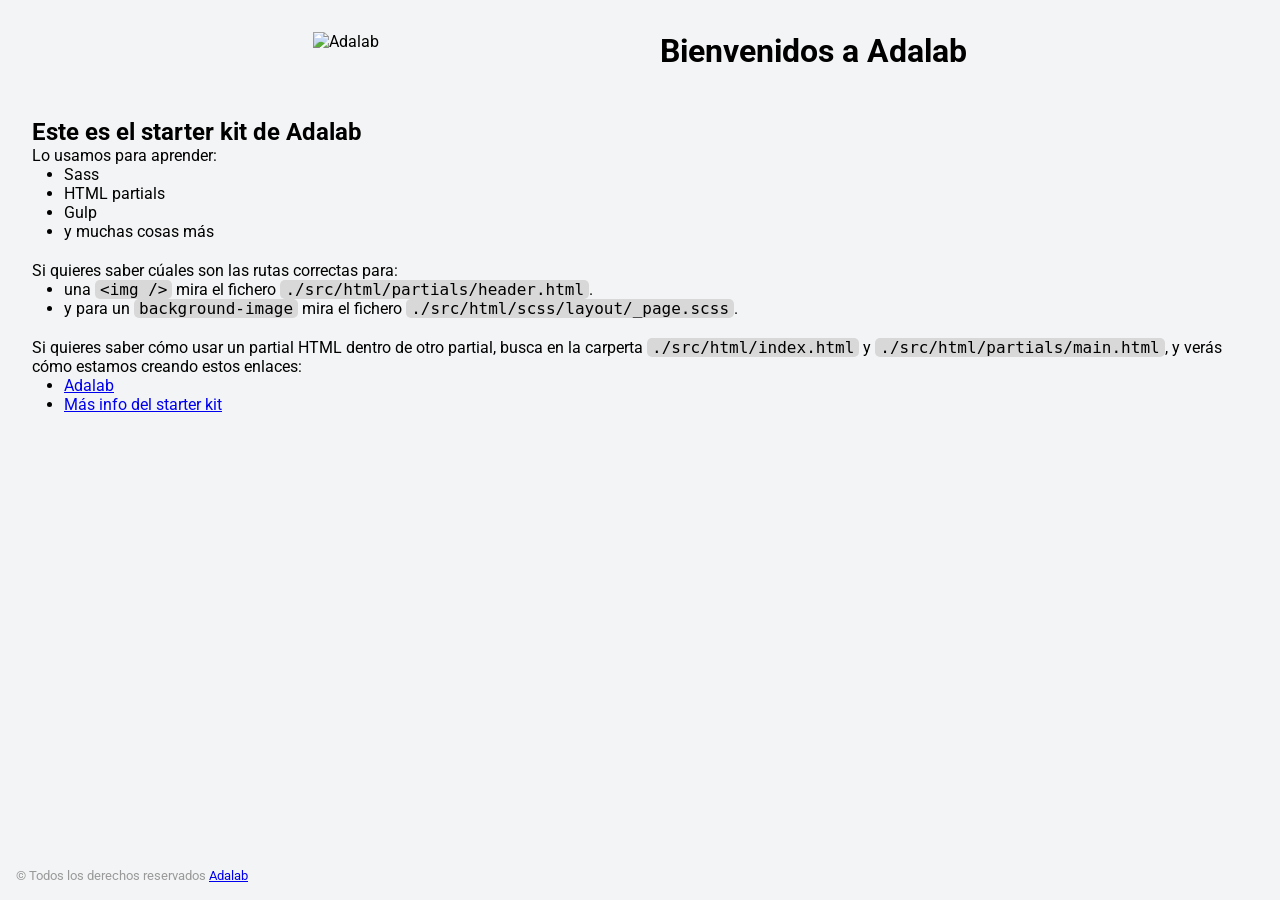
==== docs/index.html @ 15d2f2ea "Adalab web starter Kit" ====
<!DOCTYPE html>
<html lang="es">
  <head>
    <meta charset="UTF-8" />
    <meta name="viewport" content="width=device-width, initial-scale=1" />
    <title>Adalab Web Starter Kit</title>
    <link href="https://fonts.googleapis.com/css?family=Roboto&display=swap" rel="stylesheet" />
    
    <link rel="icon" href="./images/favicon.png" />
    <link rel="stylesheet" href="./assets/main-62015576.css">
  </head>

  <body>
    <div class="page">
      <header class="page__header">
  <img src="./images/logo-adalab.png" alt="Adalab">
  <h1>Bienvenidos a Adalab</h1>
</header>

      <main class="page__main">
  <h2>Este es el starter kit de Adalab</h2>
  <p>Lo usamos para aprender:</p>
  <ul class="main__list">
    <li>Sass</li>
    <li>HTML partials</li>
    <li>Gulp</li>
    <li>y muchas cosas más</li>
  </ul>
  <p>Si quieres saber cúales son las rutas correctas para:</p>
  <ul class="main__list">
    <li>
      una <code class="code">&lt;img /&gt;</code> mira el fichero
      <code class="code">./src/html/partials/header.html</code>.
    </li>
    <li>
      y para un <code class="code">background-image</code> mira el fichero
      <code class="code">./src/html/scss/layout/_page.scss</code>.
    </li>
  </ul>
  <p>
    Si quieres saber cómo usar un partial HTML dentro de otro partial, busca en la carperta
    <code class="code">./src/html/index.html</code> y
    <code class="code">./src/html/partials/main.html</code>, y verás cómo estamos creando estos
    enlaces:
  </p>
  <ul class="main__list">
    <li>
      <a class="link__adalab" href="https://adalab.es">Adalab</a>

    </li>
    <li>
      <a class="{=$aClass}" href="./more-info.html">Más info del starter kit</a>

    </li>
  </ul>
</main>

      <footer class="page__footer">
  <small>
    &copy; Todos los derechos reservados
    <a class="link__adalab" href="https://adalab.es">Adalab</a>

  </small>
</footer>

    </div>
    <script src="./js/main.js"></script>
  </body>
</html>
---- docs/assets/main-62015576.css ----
*{box-sizing:border-box;margin:0;padding:0}.code{font-size:16px;background:#d8d8d8;padding:0 5px;border-radius:5px}.link__adalab:hover{background-color:#099d8d;color:#fff}.link__github:hover{background-color:#ccc;color:#000}body{padding:2rem;height:100vh;background-image:url(../images/bg-adalab.png);background-color:#f3f4f5;font-family:Roboto,sans-serif}.page__header{display:flex;justify-content:space-evenly;margin-bottom:3rem}.page__footer{position:fixed;left:0;bottom:0;width:100vw;padding:1rem;color:#999}.main__list{padding-left:2rem;padding-bottom:20px}
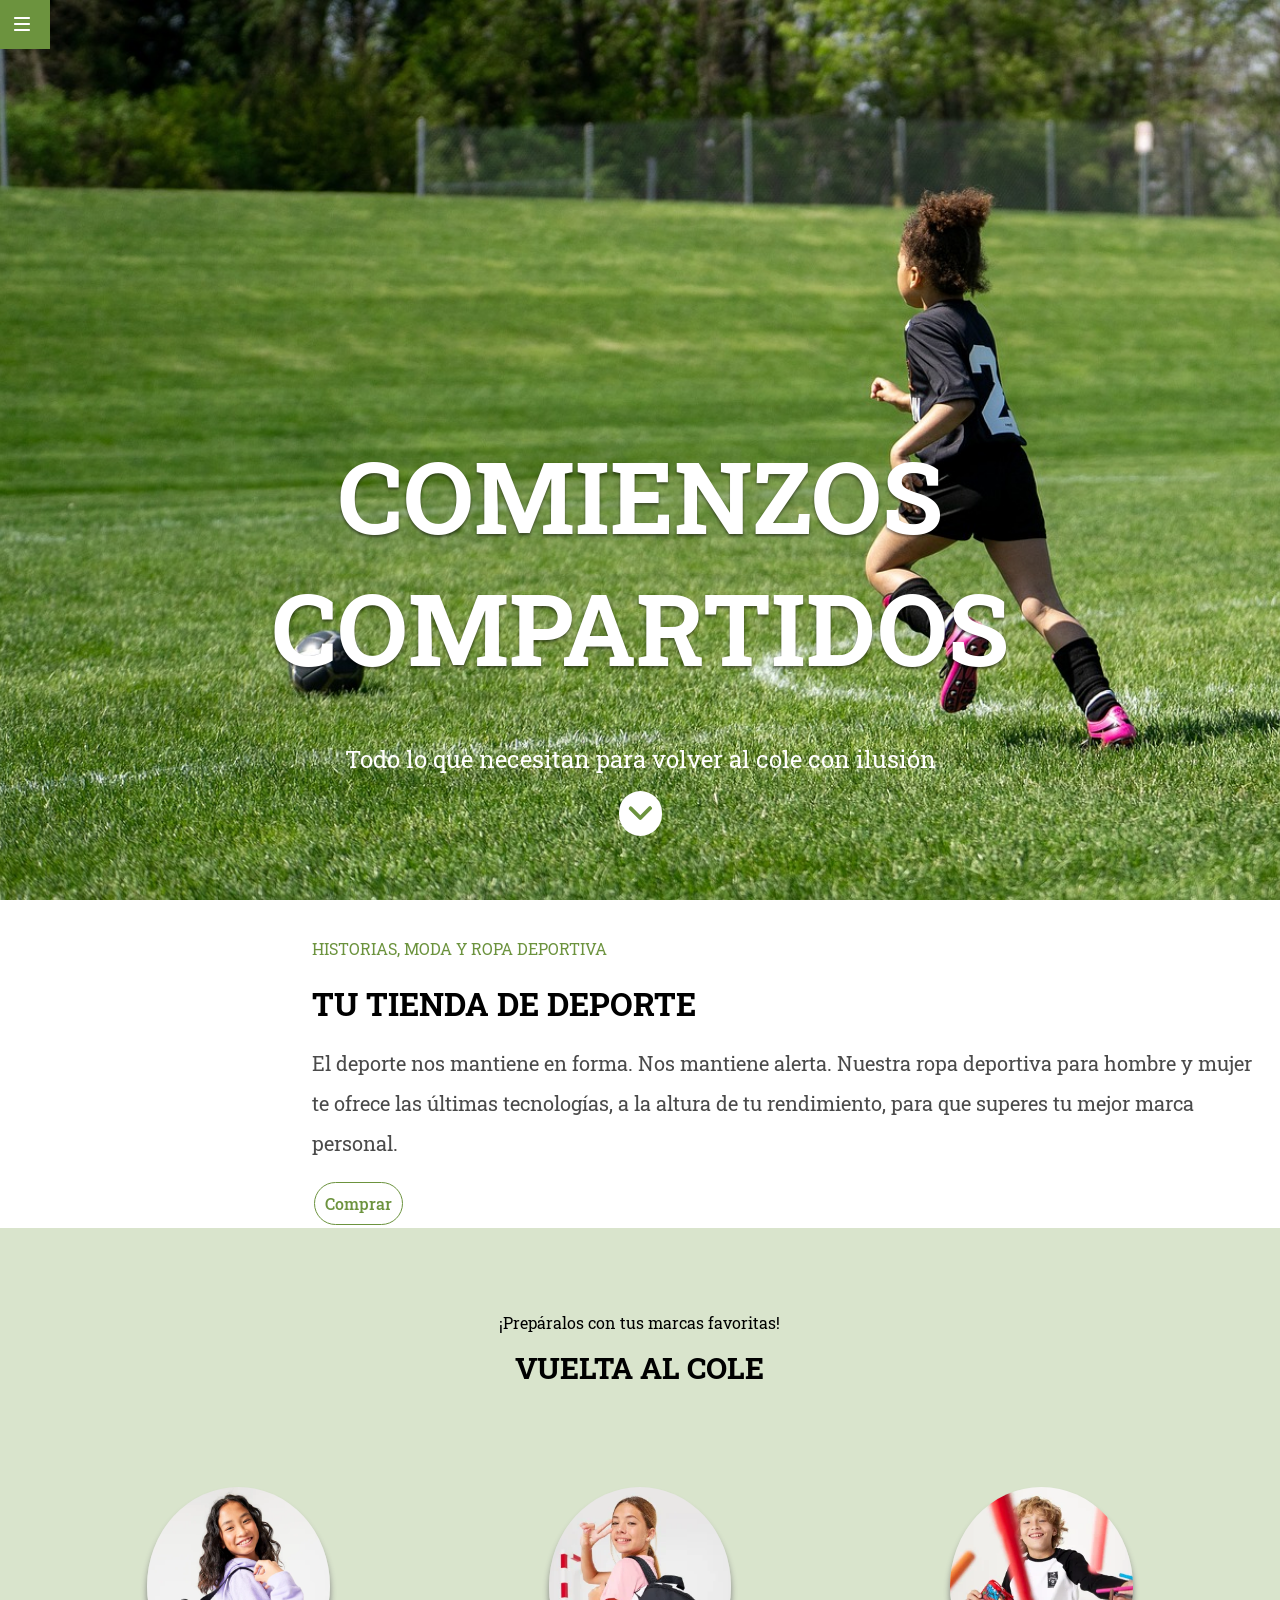
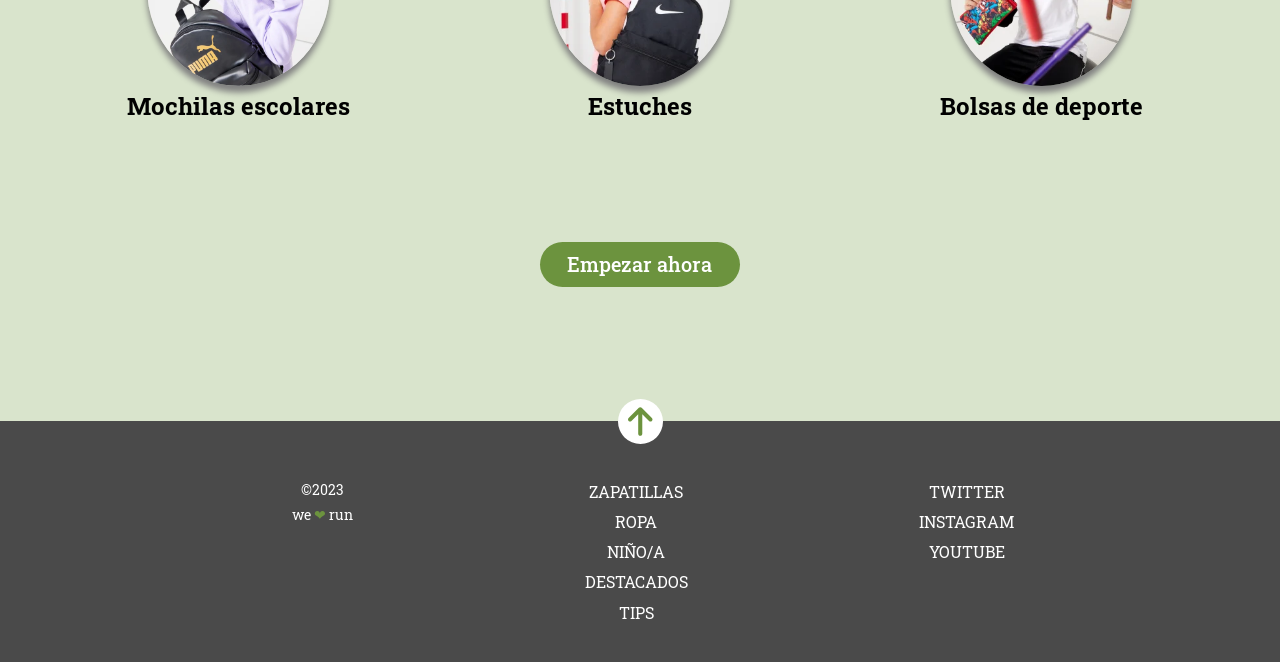
==== commit f2bbad91: "Deployed new version of the page to production" ====
--- a/docs/index.html
+++ b/docs/index.html
@@ -1,69 +1,125 @@
 <!DOCTYPE html>
-<html lang="es">
-  <head>
-    <meta charset="UTF-8" />
-    <meta name="viewport" content="width=device-width, initial-scale=1" />
-    <title>Adalab Web Starter Kit</title>
-    <link href="https://fonts.googleapis.com/css?family=Roboto&display=swap" rel="stylesheet" />
+<html lang="en">
+<head>
+  <meta charset="UTF-8">
+  <meta name="viewport" content="width=device-width, initial-scale=1.0">
+  <title>Primer Proyecto</title>
+  
+  <link rel="preconnect" href="https://fonts.googleapis.com">
+  <link rel="preconnect" href="https://fonts.gstatic.com" crossorigin>
+  <link href="https://fonts.googleapis.com/css2?family=Playfair:ital,opsz,wght@0,5..1200,300..900;1,5..1200,300..900&family=Raleway:ital,wght@0,100..900;1,100..900&family=Roboto+Slab:wght@100..900&family=Roboto:ital,wght@0,100;0,300;0,400;0,500;0,700;0,900;1,100;1,300;1,400;1,500;1,700;1,900&display=swap" rel="stylesheet">
+  
+
+  <link rel="stylesheet" href="./assets/index-b2ffa07c.css">
+</head>
+<body>
+  <header class="header" id="header">
+
+        <nav class="header__menu">
+            <a href="https://adalab.es/">
+                <img src="images/ico-menu.svg" alt="Menú de navegación">
+            </a>
+        </nav>
     
-    <link rel="icon" href="./images/favicon.png" />
-    <link rel="stylesheet" href="./assets/main-62015576.css">
-  </head>
+        <section class="header__hero">
+            <h1 class="header__hero--title">COMIENZOS COMPARTIDOS</h1>
+                <p class="header__hero--text">Todo lo que necesitan para volver al cole con ilusión</p>
+            <div>
+                <a href="#cole">
+                <img class="scroll-down" src="images/ico-scroll-down.svg" alt="Enlace VUELTA AL COLE " name="cole"></a>
+            </div>
+        </section>
+    
+    </header>
+  <main>
 
-  <body>
-    <div class="page">
-      <header class="page__header">
-  <img src="./images/logo-adalab.png" alt="Adalab">
-  <h1>Bienvenidos a Adalab</h1>
-</header>
+    <section class="section1" >
 
-      <main class="page__main">
-  <h2>Este es el starter kit de Adalab</h2>
-  <p>Lo usamos para aprender:</p>
-  <ul class="main__list">
-    <li>Sass</li>
-    <li>HTML partials</li>
-    <li>Gulp</li>
-    <li>y muchas cosas más</li>
-  </ul>
-  <p>Si quieres saber cúales son las rutas correctas para:</p>
-  <ul class="main__list">
-    <li>
-      una <code class="code">&lt;img /&gt;</code> mira el fichero
-      <code class="code">./src/html/partials/header.html</code>.
-    </li>
-    <li>
-      y para un <code class="code">background-image</code> mira el fichero
-      <code class="code">./src/html/scss/layout/_page.scss</code>.
-    </li>
-  </ul>
-  <p>
-    Si quieres saber cómo usar un partial HTML dentro de otro partial, busca en la carperta
-    <code class="code">./src/html/index.html</code> y
-    <code class="code">./src/html/partials/main.html</code>, y verás cómo estamos creando estos
-    enlaces:
-  </p>
-  <ul class="main__list">
-    <li>
-      <a class="link__adalab" href="https://adalab.es">Adalab</a>
+        
+            <p class="section1__subtitle">HISTORIAS, MODA Y ROPA DEPORTIVA</p>
+        
 
-    </li>
-    <li>
-      <a class="{=$aClass}" href="./more-info.html">Más info del starter kit</a>
+        
+        <h2 class="section1__title">TU TIENDA DE DEPORTE</h2>
+            <p class="section1__text">El deporte nos mantiene en forma. Nos mantiene alerta. Nuestra ropa deportiva para hombre y mujer te ofrece las últimas tecnologías, a la altura de tu rendimiento, para que superes tu mejor marca personal.</p>
+        
 
-    </li>
-  </ul>
+        <div class="buttom">
+            <a class="section1__buttom" href="https://adalab.es">Comprar</a>
+        </div>
+
+
+    
+
+    </section>
+
+
+
+
+
+
+    <section class="section2" id="cole">
+        
+        <div class="section2__title">
+            <p class="p-section2">¡Prepáralos con tus marcas favoritas!</p>
+            <h3 class="h3-section2"> VUELTA AL COLE</h3>
+        </div>
+
+            <article>
+                <img class="section2__img"  src="images/lpbts-mod05-img01-desk.png" alt="Chica con una mochila">
+                <h4 class="section2__subtitle">Mochilas escolares</h4>
+            </article>
+
+            <article>
+                <img class="section2__img"   src="images/lpbts-mod05-img03-mob.png" alt="Chico con estuches">
+                <h4 class="section2__subtitle">Estuches</h4>
+            </article>
+
+            <article>
+                <img  class="section2__img"  src="images/lpbts-mod05-img04-mob.png" alt="Chica con bolsa">
+                <h4 class="section2__subtitle">Bolsas de deporte</h4>
+            </article>
+
+            <a class="section2__buttom" href="https://adalab.es">Empezar ahora</a>
+                
+    </section>
+
+    
+    <a class="arrow" href="#header">
+    <div class="arrow__buttom">
+        <img class="arrow__img" src="images/ico-arrow.svg" alt="Enlace lleva al inicio">
+        </div>
+    </a>
+
+    
 </main>
+  <footer class="footer">
 
-      <footer class="page__footer">
-  <small>
-    &copy; Todos los derechos reservados
-    <a class="link__adalab" href="https://adalab.es">Adalab</a>
 
-  </small>
-</footer>
+    <nav>
+      <ul class="footer__list">
+        <li><a class="footer__list--link" href="https://adalab.es">Zapatillas</a></li>
+        <li><a class="footer__list--link" href="https://adalab.es">Ropa</a></li>
+        <li><a class="footer__list--link" href="https://adalab.es">Niño/a</a></li>
+        <li><a class="footer__list--link" href="https://adalab.es">Destacados</a></li>
+        <li><a class="footer__list--link" href="https://adalab.es">Tips</a></li>
+      </ul>
+    </nav>
+  
+    <nav>
+      <ul class="footer__list">
+        <li><a class="footer__list--link" href="https://adalab.es">Twitter</a></li>
+        <li><a class="footer__list--link" href="https://adalab.es">Instagram</a></li>
+        <li><a class="footer__list--link" href="https://adalab.es">Youtube</a></li>
+      </ul>
+    </nav>
+  
+    <div class="copy">
+      <p>&copy;2023</p>
+      <p>we <span>❤︎</span> run</p>
+    </div>
+  
+  </footer>
+</body>
+</html>
 
-    </div>
-    <script src="./js/main.js"></script>
-  </body>
-</html>
--- a/docs/assets/index-b2ffa07c.css
+++ b/docs/assets/index-b2ffa07c.css
@@ -0,0 +1 @@
+*{box-sizing:border-box;margin:0;padding:0}body{font-family:Roboto Slab,serif;font-optical-sizing:auto}.arrow{display:flex;justify-content:center;align-items:center;position:relative;animation:wiggle 3s linear infinite}.arrow__buttom{width:45px;height:45px;background-color:#fff;border-radius:25px;position:absolute;display:flex;justify-content:center}.arrow__img{width:25px}.header{width:100vw;height:100vh;background-image:url(../images/cover.jpeg);background-size:cover;background-position:center;display:flex;flex-direction:column;justify-content:flex-end}.header__menu{background-color:#6c933e;width:50px;padding:14px;position:fixed;top:0;left:0}.header__hero{display:flex;flex-direction:column;justify-content:center;align-items:center;padding-bottom:45px;text-align:center}.header__hero--title{font-family:Roboto Slab,serif;text-transform:uppercase;font-size:1.875em;color:#fff;line-height:50px;text-shadow:0 2px 3px rgba(0,0,0,.5);max-width:456px}.header__hero--text{font-family:Roboto Slab,serif;color:#fff;font-size:1rem;padding:0 16px 16px}.scroll-down{width:43px;height:40px;background-color:#fff;padding:9px;border-radius:25px}@media (min-width: 768px){.header__hero--title{font-size:4.688rem;line-height:100px;padding-bottom:50px;max-width:750px}.header__hero--text{font-size:1.5rem}.scroll-down{width:43px;height:45px}}@media (min-width: 1200px){.header__hero{padding-bottom:60px}.header__hero--title{font-size:6.25rem;line-height:132px;max-width:1521px}}.section1{display:grid;grid-template-columns:1fr;padding:34px 12px 2px 13px}.section1__subtitle{color:#6c933e;font-family:Roboto Slab,serif;font-size:.875rem;padding:0 0 0 13px}.section1__title{font-family:Roboto Slab,serif;font-size:1.6rem;text-transform:capitalize;padding:0 12px 0 13px}.section1__text{font-family:Roboto Slab,serif;color:#4a4a4a;font-size:1.125rem;line-height:2;padding:0 12px 0 16px}.section1__buttom{padding:10px;width:16rem;height:4.5rem;color:#6c933e;background-color:#fff;border-radius:3rem;border:1px solid #6c933e;font-family:Roboto Slab,serif;font-size:1rem;font-weight:500;margin:125px 0 41px 16px;text-decoration:none;line-height:45px;text-align:center;grid-column:2/2;grid-row:4/4}.section1__buttom:hover{background-color:#6c933e;color:#fff;transition:all .4s ease-in-out;transform:scale(1.2)}@media (min-width: 768px){.section1{gap:18px}.section1__subtitle{font-size:1rem;line-height:1.88;padding-left:37px}.section1__title{font-size:2rem;padding-left:37px}.section1__text{font-size:1.25rem;padding-left:37px}.section1__buttom{margin:0 0 51px 39px}}@media (min-width: 1200px){.section1{padding-left:275px}}.section2{background-color:#d9e4cc;display:grid;grid-template-columns:1fr;grid-template-rows:1fr 1fr 1fr 1fr;text-align:center;align-items:center;gap:24px;padding:0 50px 40px}.section2__title{font-size:1.25rem;line-height:1.5}.section2__subtitle{font-size:1.125rem}.section2__img{width:11.4rem;height:12.4rem;border-radius:50%;object-fit:cover;box-shadow:0 .4rem .4rem gray}.section2__buttom{color:#fff;background-color:#6c933e;width:200px;font-size:1.25rem;font-weight:500;line-height:2.25;border-radius:25px;margin:auto;text-decoration:none}.section2__buttom:hover{transition:all .4s ease-in-out;transform:scale(1.2)}.p-section2{font-size:16px}.h3-section2{font-size:30px}@media (min-width: 768px){.section2{grid-template-columns:1fr 1fr 1fr;grid-template-rows:1fr 1fr 1fr;gap:25px}.section2__title{font-size:1.75rem;line-height:45px;grid-column:span 3}.section2__subtitle{font-size:1.5rem}.section2__text{font-size:1.25rem}.section2 .section2__buttom{grid-column:span 3}}.footer{background-color:#4a4a4a;font-family:Roboto Slab,serif;text-align:center;display:flex;flex-direction:column;gap:35px;padding-top:65px;line-height:1.8}.footer__list{font-size:1rem;line-height:1.88;list-style:none}.footer__list--link{text-transform:uppercase;color:#fff;text-decoration:none}.copy{padding-bottom:36px;color:#fff;font-size:.875rem}.copy span{color:#6c933e}@media (min-width: 768px){.footer{flex-direction:row;justify-content:space-evenly;padding:56px 69px 34px 95px}.copy{order:-1}.footer_nav{text-decoration:none}}
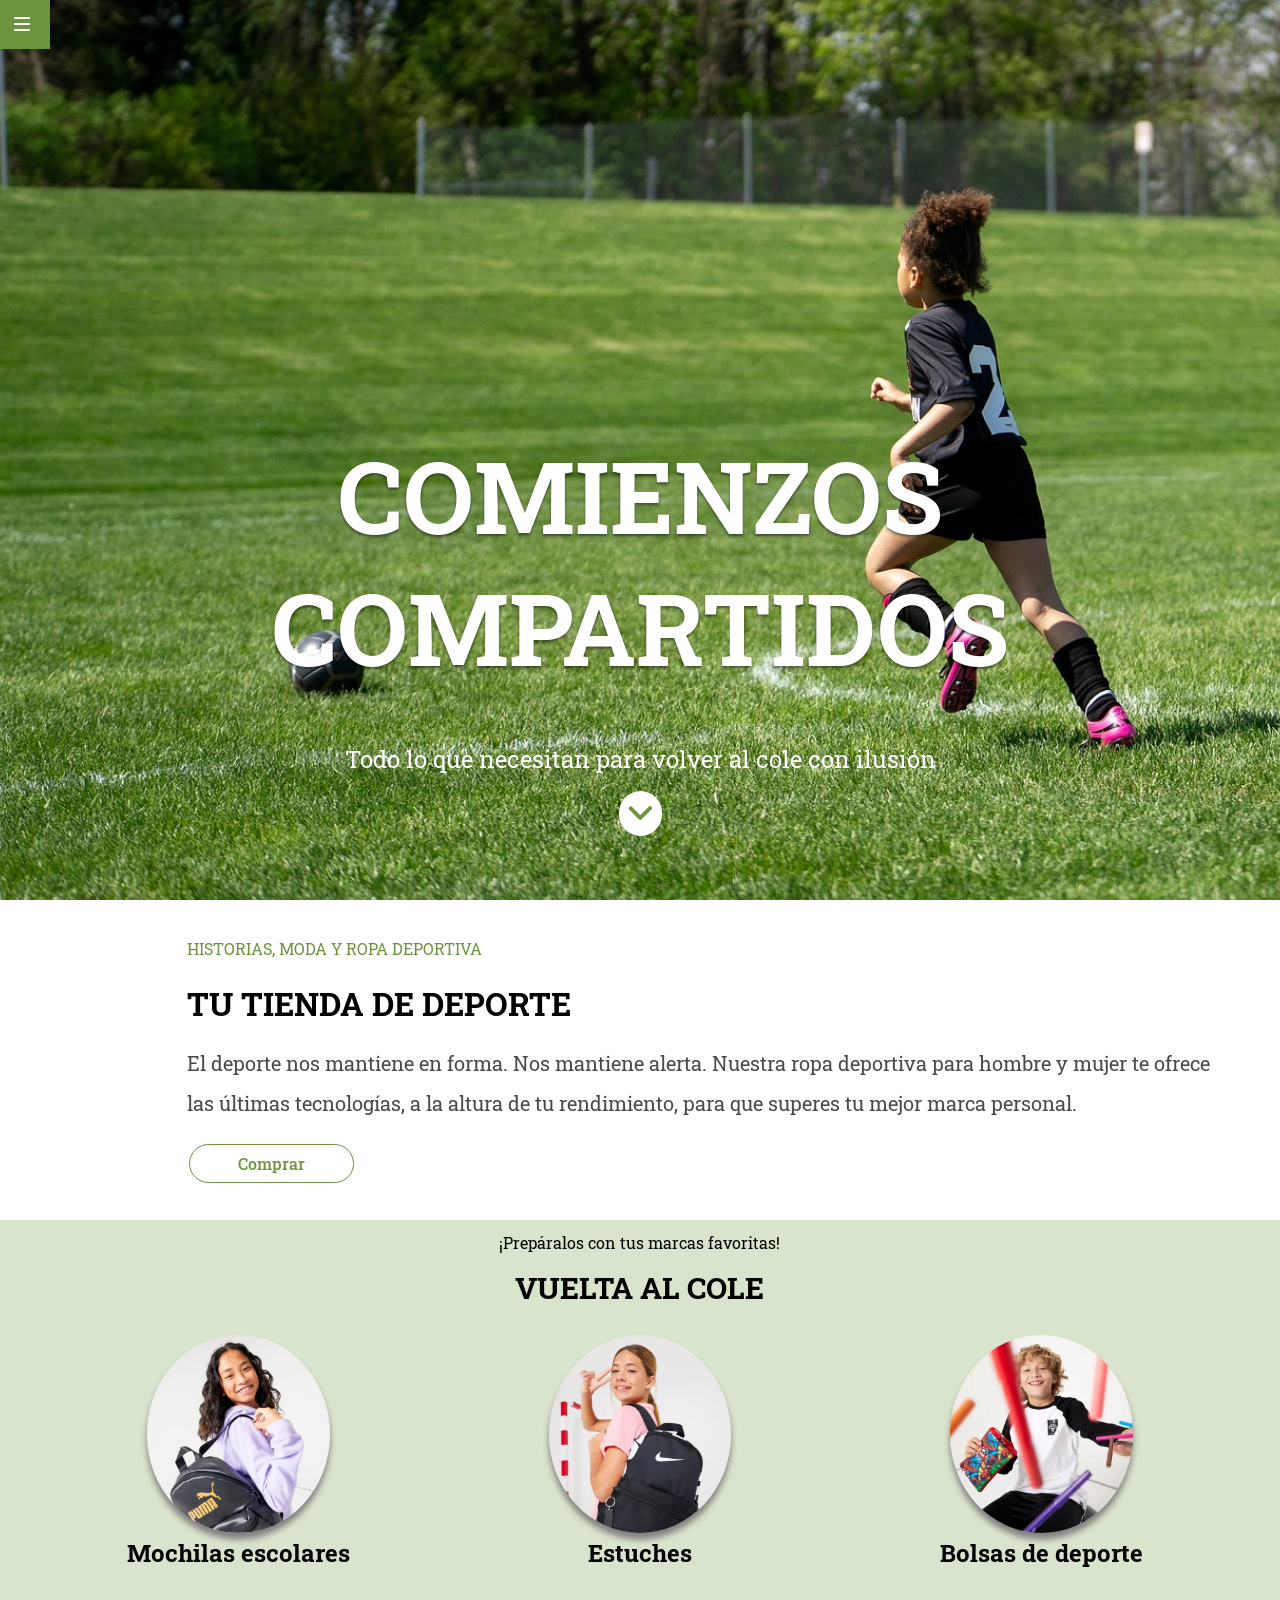
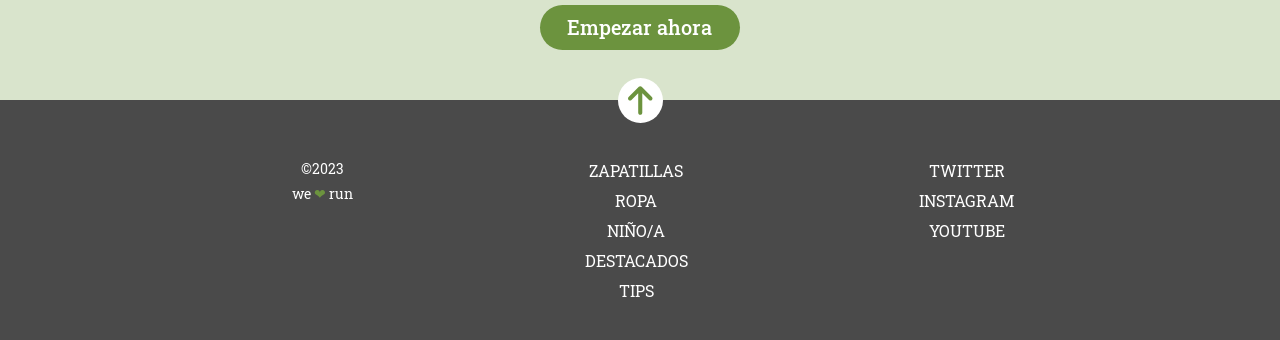
==== commit d45766c3: "Deployed new version of the page to production" ====
--- a/docs/index.html
+++ b/docs/index.html
@@ -10,7 +10,7 @@
   <link href="https://fonts.googleapis.com/css2?family=Playfair:ital,opsz,wght@0,5..1200,300..900;1,5..1200,300..900&family=Raleway:ital,wght@0,100..900;1,100..900&family=Roboto+Slab:wght@100..900&family=Roboto:ital,wght@0,100;0,300;0,400;0,500;0,700;0,900;1,100;1,300;1,400;1,500;1,700;1,900&display=swap" rel="stylesheet">
   
 
-  <link rel="stylesheet" href="./assets/index-b2ffa07c.css">
+  <link rel="stylesheet" href="./assets/index-27758171.css">
 </head>
 <body>
   <header class="header" id="header">
--- a/docs/assets/index-27758171.css
+++ b/docs/assets/index-27758171.css
@@ -0,0 +1 @@
+*{box-sizing:border-box;margin:0;padding:0}body{font-family:Roboto Slab,serif;font-optical-sizing:auto}.arrow{display:flex;justify-content:center;align-items:center;position:relative;animation:wiggle 3s linear infinite}.arrow__buttom{width:45px;height:45px;background-color:#fff;border-radius:25px;position:absolute;display:flex;justify-content:center}.arrow__img{width:25px}.header{width:100vw;height:100vh;background-image:url(../images/cover.jpeg);background-size:cover;background-position:center;display:flex;flex-direction:column;justify-content:flex-end}.header__menu{background-color:#6c933e;width:50px;padding:14px;position:fixed;top:0;left:0}.header__hero{display:flex;flex-direction:column;justify-content:center;align-items:center;padding-bottom:45px;text-align:center}.header__hero--title{font-family:Roboto Slab,serif;text-transform:uppercase;font-size:1.875em;color:#fff;line-height:50px;text-shadow:0 2px 3px rgba(0,0,0,.5);max-width:456px}.header__hero--text{font-family:Roboto Slab,serif;color:#fff;font-size:1rem;padding:0 16px 16px}.scroll-down{width:43px;height:40px;background-color:#fff;padding:9px;border-radius:25px}@media (min-width: 768px){.header__hero--title{font-size:4.688rem;line-height:100px;padding-bottom:50px;max-width:750px}.header__hero--text{font-size:1.5rem}.scroll-down{width:43px;height:45px}}@media (min-width: 1200px){.header__hero{padding-bottom:60px}.header__hero--title{font-size:6.25rem;line-height:132px;max-width:1521px}}.section1{display:grid;grid-template-columns:1fr;padding:34px}.section1__subtitle{color:#6c933e;font-family:Roboto Slab,serif;font-size:.875rem;padding:0 0 0 13px}.section1__title{font-family:Roboto Slab,serif;font-size:1.6rem;text-transform:capitalize;padding:0 12px 0 13px}.section1__text{font-family:Roboto Slab,serif;color:#4a4a4a;font-size:1.125rem;line-height:2;padding:0 12px 0 16px}.section1__buttom{padding:.5rem 3rem;width:16rem;height:4.5rem;color:#6c933e;background-color:#fff;border-radius:3rem;border:1px solid #6c933e;font-family:Roboto Slab,serif;font-size:1rem;font-weight:500;margin:125px 0 41px 16px;text-decoration:none;line-height:45px;text-align:center;grid-column:2/2;grid-row:4/4}.section1__buttom:hover{background-color:#6c933e;color:#fff;transition:all .4s ease-in-out;transform:scale(1.2)}@media (min-width: 768px){.section1{gap:18px}.section1__subtitle{font-size:1rem;line-height:1.88;padding-left:37px}.section1__title{font-size:2rem;padding-left:37px}.section1__text{font-size:1.25rem;padding-left:37px}.section1__buttom{margin:0 0 51px 39px}}@media (min-width: 1200px){.section1{padding-left:150px}}.section2{background-color:#d9e4cc;display:grid;grid-template-columns:1fr;grid-template-rows:1fr 1fr 1fr 1fr;text-align:center;align-items:center;gap:24px;padding:0 50px 40px}.section2__title{font-size:1.25rem;line-height:1.5}.section2__subtitle{font-size:1.125rem}.section2__img{width:11.4rem;height:12.4rem;border-radius:50%;object-fit:cover;box-shadow:0 .4rem .4rem gray}.section2__buttom{color:#fff;background-color:#6c933e;width:200px;font-size:1.25rem;font-weight:500;line-height:2.25;border-radius:25px;margin:auto;text-decoration:none}.section2__buttom:hover{transition:all .4s ease-in-out;transform:scale(1.2)}.p-section2{font-size:16px}.h3-section2{font-size:30px}@media (min-width: 768px){.section2{width:100vw;height:30rem;grid-template-columns:1fr 1fr 1fr;grid-template-rows:1fr 1fr 1fr;gap:25px}.section2__title{font-size:1.75rem;line-height:45px;grid-column:span 3}.section2__subtitle{font-size:1.5rem}.section2__text{font-size:1.25rem}.section2 .section2__buttom{grid-column:span 3}}.footer{background-color:#4a4a4a;font-family:Roboto Slab,serif;text-align:center;display:flex;flex-direction:column;gap:35px;padding-top:65px;line-height:1.8}.footer__list{font-size:1rem;line-height:1.88;list-style:none}.footer__list--link{text-transform:uppercase;color:#fff;text-decoration:none}.copy{padding-bottom:36px;color:#fff;font-size:.875rem}.copy span{color:#6c933e}@media (min-width: 768px){.footer{flex-direction:row;justify-content:space-evenly;padding:56px 69px 34px 95px}.copy{order:-1}.footer_nav{text-decoration:none}}
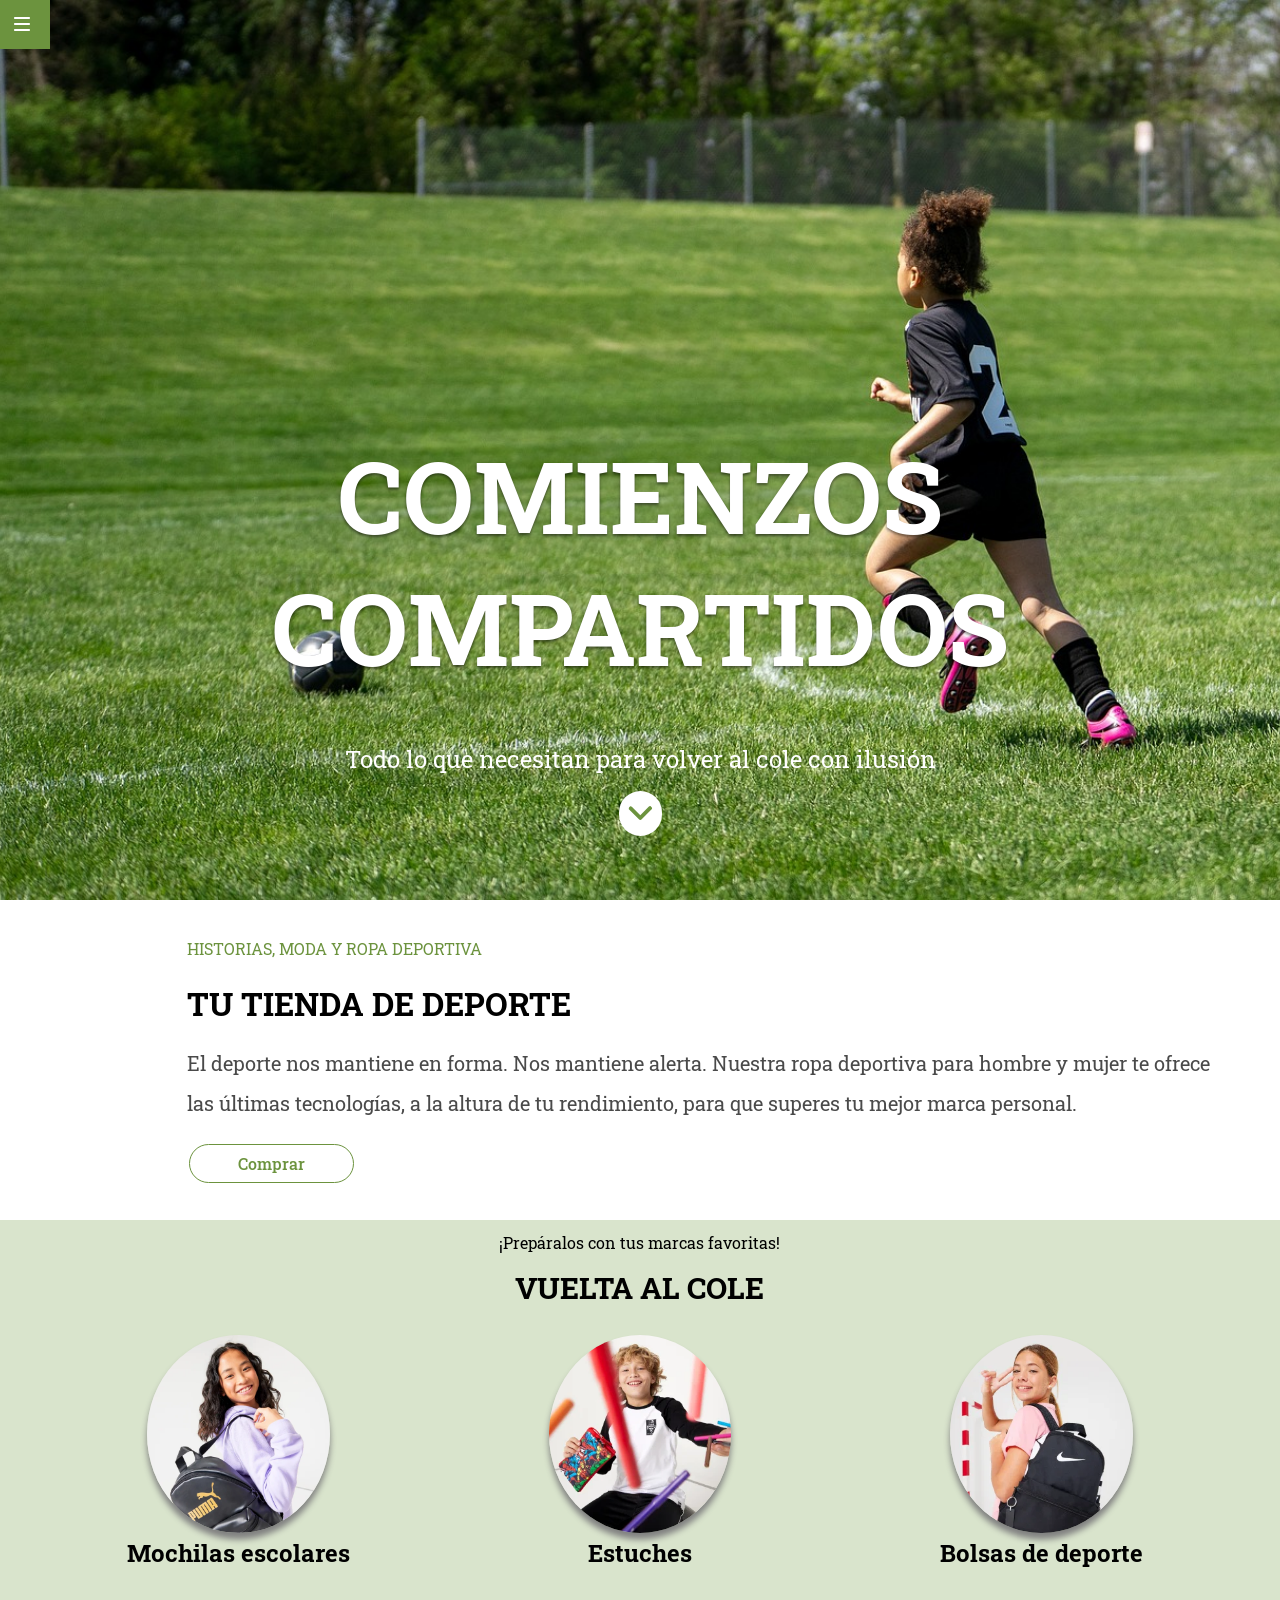
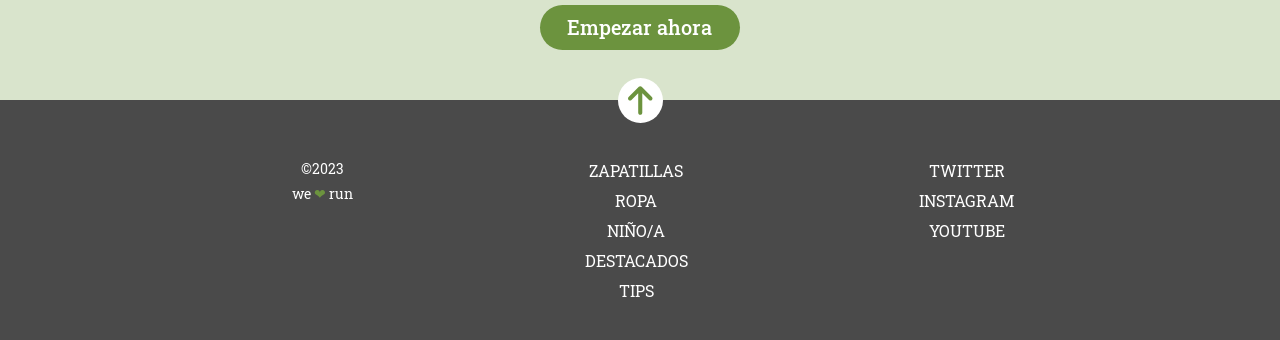
==== commit 1fcb8eaf: "Deployed new version of the page to production" ====
--- a/docs/index.html
+++ b/docs/index.html
@@ -17,40 +17,31 @@
 
         <nav class="header__menu">
             <a href="https://adalab.es/">
-                <img src="images/ico-menu.svg" alt="Menú de navegación">
-            </a>
+            <img src="images/ico-menu.svg" alt="Menú de navegación"></a>
         </nav>
     
         <section class="header__hero">
             <h1 class="header__hero--title">COMIENZOS COMPARTIDOS</h1>
-                <p class="header__hero--text">Todo lo que necesitan para volver al cole con ilusión</p>
-            <div>
-                <a href="#cole">
-                <img class="scroll-down" src="images/ico-scroll-down.svg" alt="Enlace VUELTA AL COLE " name="cole"></a>
-            </div>
+            <p class="header__hero--text">Todo lo que necesitan para volver al cole con ilusión</p>
+        
+        <div>
+            <a href="#cole">
+            <img class="scroll-down" src="images/ico-scroll-down.svg" alt="Enlace VUELTA AL COLE " name="cole"></a>
+        </div>
+        
         </section>
     
     </header>
   <main>
 
-    <section class="section1" >
-
-        
-            <p class="section1__subtitle">HISTORIAS, MODA Y ROPA DEPORTIVA</p>
-        
-
-        
+    <section class="section1">
+        <p class="section1__subtitle">HISTORIAS, MODA Y ROPA DEPORTIVA</p>
         <h2 class="section1__title">TU TIENDA DE DEPORTE</h2>
-            <p class="section1__text">El deporte nos mantiene en forma. Nos mantiene alerta. Nuestra ropa deportiva para hombre y mujer te ofrece las últimas tecnologías, a la altura de tu rendimiento, para que superes tu mejor marca personal.</p>
-        
+        <p class="section1__text">El deporte nos mantiene en forma. Nos mantiene alerta. Nuestra ropa deportiva para hombre y mujer te ofrece las últimas tecnologías, a la altura de tu rendimiento, para que superes tu mejor marca personal.</p>
 
         <div class="buttom">
             <a class="section1__buttom" href="https://adalab.es">Comprar</a>
         </div>
-
-
-    
-
     </section>
 
 
@@ -59,7 +50,6 @@
 
 
     <section class="section2" id="cole">
-        
         <div class="section2__title">
             <p class="p-section2">¡Prepáralos con tus marcas favoritas!</p>
             <h3 class="h3-section2"> VUELTA AL COLE</h3>
@@ -71,25 +61,23 @@
             </article>
 
             <article>
-                <img class="section2__img"   src="images/lpbts-mod05-img03-mob.png" alt="Chico con estuches">
+                <img class="section2__img"   src="images/lpbts-mod05-img04-mob.png" alt="Chico con estuches">
                 <h4 class="section2__subtitle">Estuches</h4>
             </article>
 
             <article>
-                <img  class="section2__img"  src="images/lpbts-mod05-img04-mob.png" alt="Chica con bolsa">
+                <img  class="section2__img"  src="images/lpbts-mod05-img03-mob.png" alt="Chica con bolsa">
                 <h4 class="section2__subtitle">Bolsas de deporte</h4>
             </article>
 
-            <a class="section2__buttom" href="https://adalab.es">Empezar ahora</a>
-                
+            <a class="section2__buttom" href="https://adalab.es">Empezar ahora</a>   
     </section>
 
     
     <a class="arrow" href="#header">
     <div class="arrow__buttom">
         <img class="arrow__img" src="images/ico-arrow.svg" alt="Enlace lleva al inicio">
-        </div>
-    </a>
+        </div></a>
 
     
 </main>
